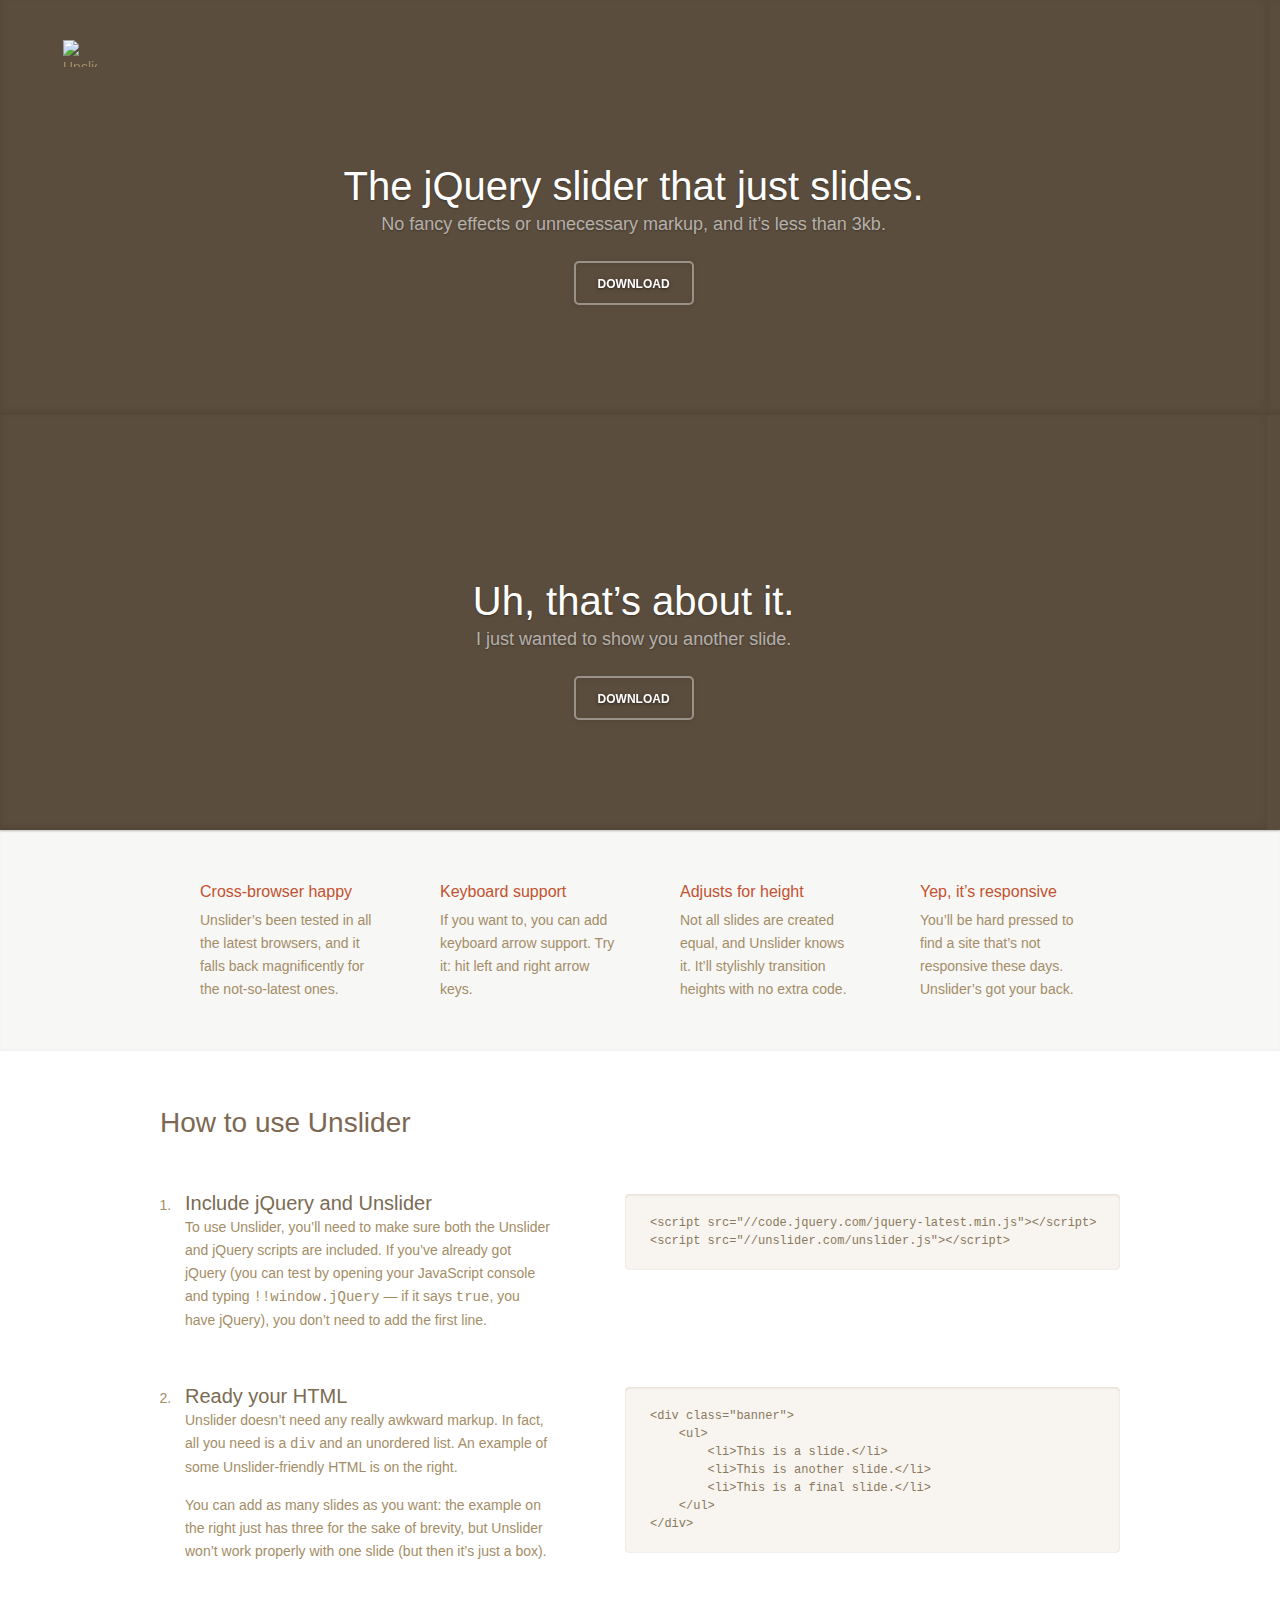
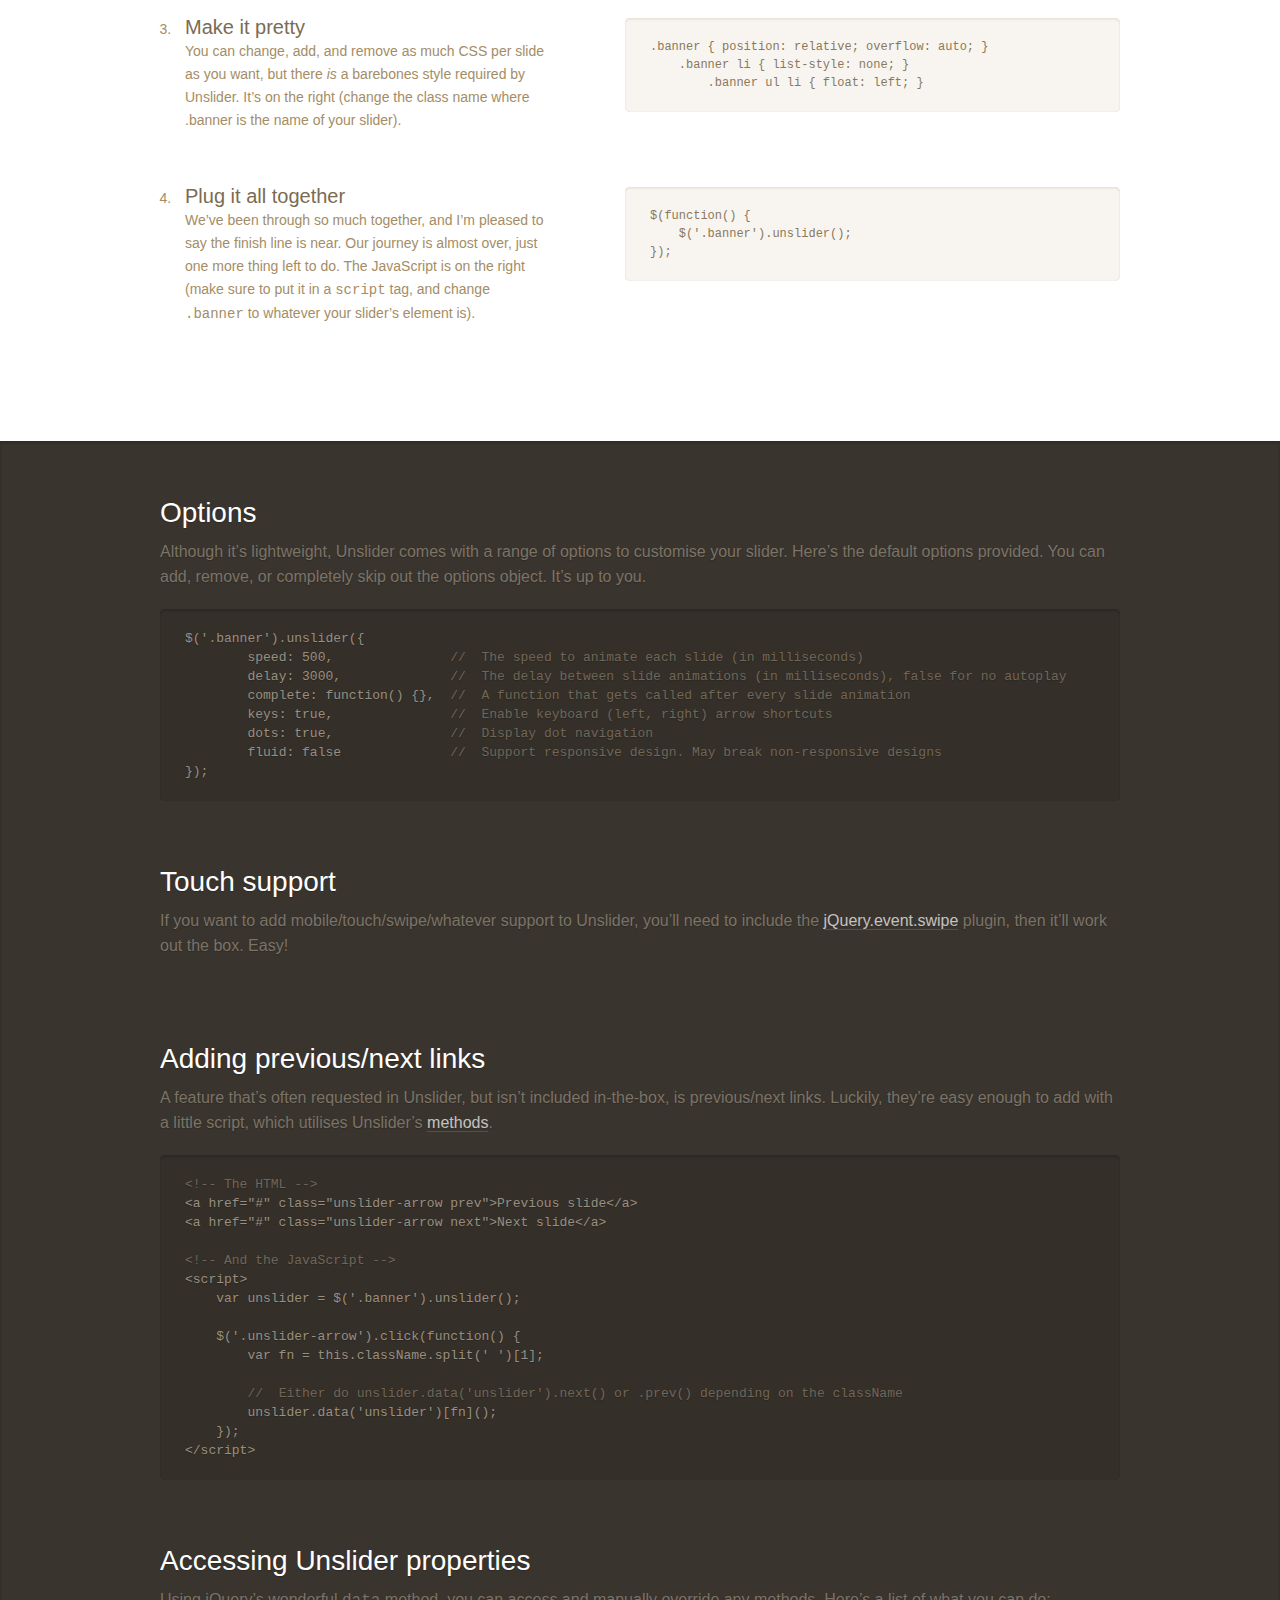
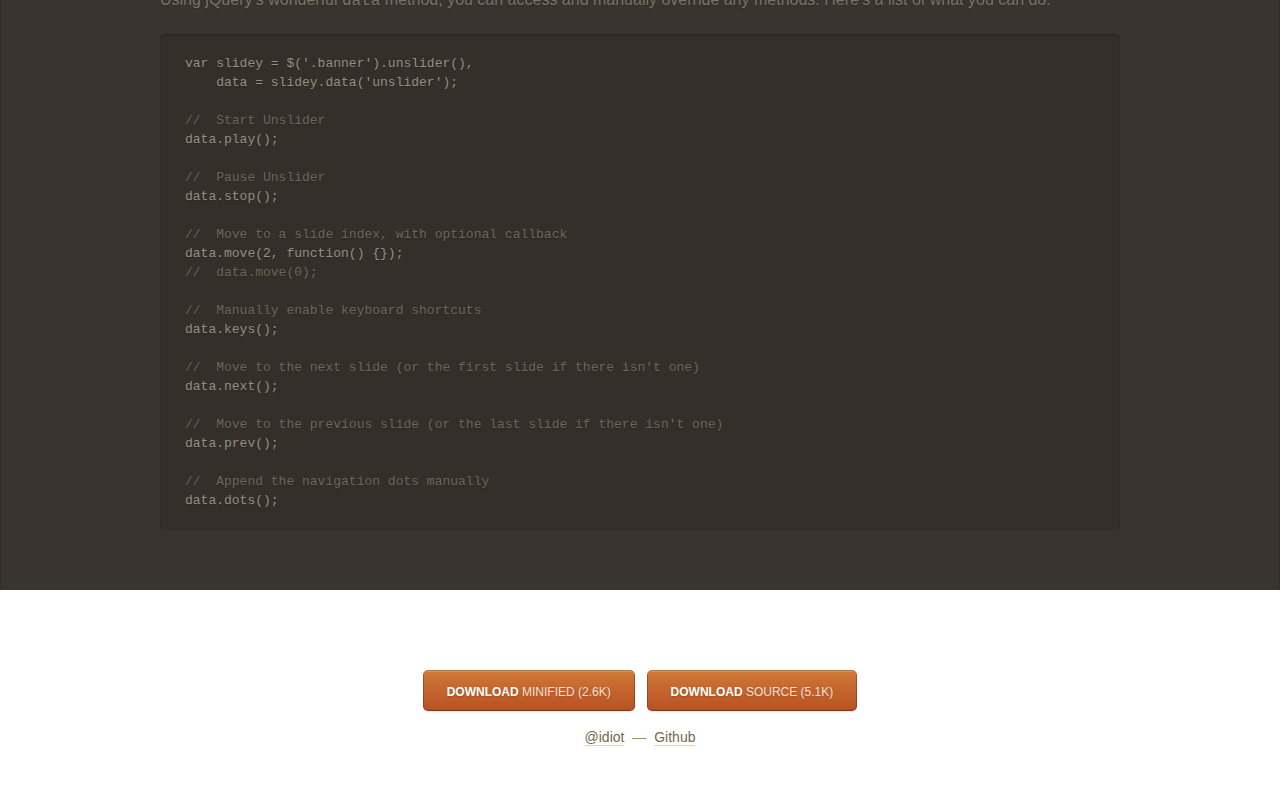
==== test/index.html @ db182d20 "add test files" ====
<!doctype html>
<html lang="en">
	<head>
		<meta charset="utf-8">
		<title>Unslider &mdash; the super-tiny jQuery slider</title>

		<link rel="stylesheet" href="style.css">

		<meta name="viewport" content="width=device-width">
	</head>
	<body>
		<img id="logo" src="../site/img/logo.png" alt="Unslider logo" width="34" height="27">

		<div class="banner">
			<ul>
				<li style="background-image: url('../site/img/sunset.jpg');">
					<div class="inner">
						<h1>The jQuery slider that just slides.</h1>
						<p>No fancy effects or unnecessary markup, and it’s less than 3kb.</p>

						<a class="btn" href="#download">Download</a>
					</div>
				</li>

				<li style="background-image: url('../site/img/wood.jpg');">
					<div class="inner">
						<h1>Fluid, flexible, fantastically minimal.</h1>
						<p>Use any HTML in your slides, extend with CSS. You have full control.</p>

						<a class="btn" href="#download">Download</a>
					</div>
				</li>

				<li style="background-image: url('../site/img/subway.jpg');">
					<div class="inner">
						<h1>Open-source.</h1>
						<p>Everything to do with Unslider is hosted on GitHub.</p>

						<a class="btn" href="//github.com/idiot/unslider">Contribute</a>
					</div>
				</li>

				<li style="background-image: url('../site/img/shop.jpg');">
					<div class="inner">
						<h1>Uh, that’s about it.</h1>
						<p>I just wanted to show you another slide.</p>

						<a class="btn" href="#download">Download</a>
					</div>
				</li>
			</ul>
		</div>

		<div class="features">
			<ul class="wrap">
				<li class="browser">
					<b>Cross-browser happy</b>
					<p>Unslider’s been tested in all the latest browsers, and it falls back magnificently for the not-so-latest ones.</p>
				</li>

				<li class="keyboard">
					<b>Keyboard support</b>
					<p>If you want to, you can add keyboard arrow support. Try it: hit left and right arrow keys.</p>
				</li>

				<li class="height">
					<b>Adjusts for height</b>
					<p>Not all slides are created equal, and Unslider knows it. It’ll stylishly transition heights with no extra code.</p>
				</li>

				<li class="responsive">
					<b>Yep, it’s responsive</b>
					<p>You’ll be hard pressed to find a site that’s not responsive these days. Unslider’s got your back.</p>
				</li>
			</ul>
		</div>

		<div id="howto" class="how wrap">
			<h2>How to use Unslider</h2>

			<ol>
				<li>
					<div>
						<h3>Include jQuery and Unslider</h3>
						<p>To use Unslider, you’ll need to make sure both the Unslider and jQuery scripts are included. If you’ve already got jQuery (you can test by opening your JavaScript console and typing <code>!!window.jQuery</code> — if it says <code>true</code>, you have jQuery), you don’t need to add the first line.</p>
					</div>

					<pre>&lt;script src="//code.jquery.com/jquery-latest.min.js"&gt;&lt;/script&gt;
&lt;script src="//unslider.com/unslider.js"&gt;&lt;/script&gt;
</pre>
				</li>

				<li>
					<div>
						<h3>Ready your HTML</h3>
						<p>Unslider doesn’t need any really awkward markup. In fact, all you need is a <code>div</code> and an unordered list. An example of some Unslider-friendly HTML is on the right.</p>
						<p>You can add as many slides as you want: the example on the right just has three for the sake of brevity, but Unslider won’t work properly with one slide (but then it’s just a box).</p>
					</div>

					<pre>&lt;div class=&quot;banner&quot;&gt;
    &lt;ul&gt;
        &lt;li&gt;This is a slide.&lt;/li&gt;
        &lt;li&gt;This is another slide.&lt;/li&gt;
        &lt;li&gt;This is a final slide.&lt;/li&gt;
    &lt;/ul&gt;
&lt;/div&gt;</pre>
				</li>

				<li>
					<div>
						<h3>Make it pretty</h3>
						<p>You can change, add, and remove as much CSS per slide as you want, but there <i>is</i> a barebones style required by Unslider. It’s on the right (change the class name where .banner is the name of your slider).</p>
					</div>

					<pre>.banner { position: relative; overflow: auto; }
    .banner li { list-style: none; }
        .banner ul li { float: left; }</pre>
				</li>

				<li>
					<div>
						<h3>Plug it all together</h3>
						<p>We’ve been through so much together, and I’m pleased to say the finish line is near. Our journey is almost over, just one more thing left to do. The JavaScript is on the right (make sure to put it in a <code>script</code> tag, and change <code>.banner</code> to whatever your slider’s element is).</p>
					</div>

					<pre>$(function() {
    $('.banner').unslider();
});</pre>
				</li>
			</ol>
		</div>

		<div id="options" class="options">
			<div class="wrap">
				<h2>Options</h2>
				<p>Although it’s lightweight, Unslider comes with a range of options to customise your slider. Here’s the default options provided. You can add, remove, or completely skip out the options object. It’s up to you.</p>

				<pre>$('.banner').unslider({
	speed: 500,               <span>//  The speed to animate each slide (in milliseconds)</span>
	delay: 3000,              <span>//  The delay between slide animations (in milliseconds), false for no autoplay</span>
	complete: function() {},  <span>//  A function that gets called after every slide animation</span>
	keys: true,               <span>//  Enable keyboard (left, right) arrow shortcuts</span>
	dots: true,               <span>//  Display dot navigation</span>
	fluid: false              <span>//  Support responsive design. May break non-responsive designs</span>
});</pre>
<br><br><br>
				<h2 id="touch">Touch support</h2>
				<p>If you want to add mobile/touch/swipe/whatever support to Unslider, you’ll need to include the <a href="http://stephband.info/jquery.event.swipe/">jQuery.event.swipe</a> plugin, then it’ll work out the box. Easy!</p>

<br><br><br>

				<h2 id="prev-next">Adding previous/next links</h2>
				<p>A feature that’s often requested in Unslider, but isn’t included in-the-box, is previous/next links. Luckily, they’re easy enough to add with a little script, which utilises Unslider’s <a href="#methods">methods</a>.</p>

				<pre><span>&lt;!-- The HTML --&gt;</span>
&lt;a href="#" class="unslider-arrow prev"&gt;Previous slide&lt;/a&gt;
&lt;a href="#" class="unslider-arrow next"&gt;Next slide&lt;/a&gt;

<span>&lt;!-- And the JavaScript --&gt;</span>
&lt;script&gt;
    var unslider = $('.banner').unslider();

    $('.unslider-arrow').click(function() {
        var fn = this.className.split(' ')[1];

        <span>//  Either do unslider.data('unslider').next() or .prev() depending on the className</span>
        unslider.data('unslider')[fn]();
    });
&lt;/script&gt;
</pre>

<br><br><br>
				<h2 id="methods">Accessing Unslider properties</h2>
				<p>Using jQuery’s wonderful <code>data</code> method, you can access and manually override any methods. Here’s a list of what you can do:</p>

				<pre>var slidey = $('.banner').unslider(),
    data = slidey.data('unslider');

<span>//  Start Unslider</span>
data.play();

<span>//  Pause Unslider</span>
data.stop();

<span>//  Move to a slide index, with optional callback</span>
data.move(2, function() {});
<span>//  data.move(0);</span>

<span>//  Manually enable keyboard shortcuts</span>
data.keys();

<span>//  Move to the next slide (or the first slide if there isn't one)</span>
data.next();

<span>//  Move to the previous slide (or the last slide if there isn't one)</span>
data.prev();

<span>//  Append the navigation dots manually</span>
data.dots();</pre>
			</div>
		</div>

		<div id="download" class="wrap footer">
			<a class="btn" href="/unslider.min.js">Download <span>minified (2.6k)</span></a>
			<a class="btn" href="/unslider.js">Download <span>source (5.1k)</span></a>
			<br>
			<a href="//twitter.com/idiot">@idiot</a> &mdash; <a href="//github.com/idiot/unslider">Github</a>
		</div>


		<script src="jquery-latest.min.js"></script>

		<script src="jquery.event.move.js"></script>
		<script src="jquery.event.swipe.js"></script>

		<script src="../src/unslider.js"></script>
		<script>
			if(window.chrome) {
				$('.banner li').css('background-size', '100% 100%');
			}

			$('.banner').unslider({
				arrows: true,
				fluid: true,
				dots: true
			});

			//  Find any element starting with a # in the URL
			//  And listen to any click events it fires
			$('a[href^="#"]').click(function() {
				//  Find the target element
				var target = $($(this).attr('href'));

				//  And get its position
				var pos = target.offset(); // fallback to scrolling to top || {left: 0, top: 0};

				//  jQuery will return false if there's no element
				//  and your code will throw errors if it tries to do .offset().left;
				if(pos) {
					//  Scroll the page
					$('html, body').animate({
						scrollTop: pos.top,
						scrollLeft: pos.left
					}, 1000);
				}

				//  Don't let them visit the url, we'll scroll you there
				return false;
			});
		</script>
	</body>
</html>
---- test/style.css ----
* {
	margin: 0;
	padding: 0;

	-webkit-font-smoothing: antialiased;

	-webkit-box-sizing: border-box;
	-moz-box-sizing: border-box;
	box-sizing: border-box;
}

::selection {
	background: #bfa57c;
	color: #fff;
}

body {
	color: #a48d66;
	font: 14px/23px proxima-nova-alt, "Proxima Nova Alt", sans-serif;
}

h1, h2, h3, h4, b {
	font-weight: 300;
	font-family: bree-web, Bree, sans-serif;
}
	h2 {
		font-size: 28px;
		padding-bottom: 60px;
	}
	b {
		font-weight: 500;
		font-size: 16px;

		color: #c3522f;
	}

#logo {
	position: absolute;
	left: 80px;
	top: 40px;
	z-index: 2;

	margin-left: -17px;
}

.banner {
	position: relative;
	width: 100%;
	overflow: auto;

	font-size: 18px;
	line-height: 24px;
	text-align: center;

	color: rgba(255,255,255,.6);
	text-shadow: 0 0 1px rgba(0,0,0,.05), 0 1px 2px rgba(0,0,0,.3);

	background: #5b4d3d;
	box-shadow: 0 1px 2px rgba(0,0,0,.25);
}
	.banner ul {
		list-style: none;
		width: 300%;
	}
	.banner ul li {
		display: block;
		float: left;
		width: 33%;
		min-height: 350px;

		-o-background-size: 100% 100%;
		-ms-background-size: 100% 100%;
		-moz-background-size: 100% 100%;
		-webkit-background-size: 100% 100%;
		background-size: 100% 100%;

		box-shadow: inset 0 -3px 6px rgba(0,0,0,.1);
	}

	.banner .inner {
		padding: 160px 0 110px;
	}

	.banner h1, .banner h2 {
		font-size: 40px;
		line-height: 52px;

		color: #fff;
	}

	.banner .btn {
		display: inline-block;
		margin: 25px 0 0;
		padding: 9px 22px 7px;
		clear: both;

		color: #fff;
		font-size: 12px;
		font-weight: bold;
		text-transform: uppercase;
		text-decoration: none;

		border: 2px solid rgba(255,255,255,.4);
		border-radius: 5px;
	}
		.banner .btn:hover {
			background: rgba(255,255,255,.05);
		}
		.banner .btn:active {
			-webkit-filter: drop-shadow(0 -1px 2px rgba(0,0,0,.5));
			-moz-filter: drop-shadow(0 -1px 2px rgba(0,0,0,.5));
			-ms-filter: drop-shadow(0 -1px 2px rgba(0,0,0,.5));
			-o-filter: drop-shadow(0 -1px 2px rgba(0,0,0,.5));
			filter: drop-shadow(0 -1px 2px rgba(0,0,0,.5));
		}

	.banner .btn, .banner .dot {
		-webkit-filter: drop-shadow(0 1px 2px rgba(0,0,0,.3));
		-moz-filter: drop-shadow(0 1px 2px rgba(0,0,0,.3));
		-ms-filter: drop-shadow(0 1px 2px rgba(0,0,0,.3));
		-o-filter: drop-shadow(0 1px 2px rgba(0,0,0,.3));
		filter: drop-shadow(0 1px 2px rgba(0,0,0,.3));
	}

	.banner .dots {
		position: absolute;
		left: 0;
		right: 0;
		bottom: 20px;
	}
		.banner .dots li {
			display: inline-block;
			width: 10px;
			height: 10px;
			margin: 0 4px;

			text-indent: -999em;

			border: 2px solid #fff;
			border-radius: 6px;

			cursor: pointer;
			opacity: .4;

			-webkit-transition: background .5s, opacity .5s;
			-moz-transition: background .5s, opacity .5s;
			transition: background .5s, opacity .5s;
		}
			.banner .dots li.active {
				background: #fff;
				opacity: 1;
			}

	.banner .arrows {
		position: absolute;
		bottom: 20px;
		right: 20px;
		color: #fff;
	}
		.banner .arrow {
			display: inline;
			padding-left: 10px;
			cursor: pointer;
		}

.features {
	overflow: hidden;
	padding: 50px 0;

	background: #f7f7f6;
	box-shadow: inset 0 -1px 3px rgba(0,0,0,.03);
}
	.features li {
		position: relative;
		padding: 0 25px 0 40px;
		list-style: none;

		width: 25%;
		float: left;
	}
		.features li:before {
			content: '';
			position: absolute;
			left: 0;
			top: 0;

			display: block;
			width: 24px;
			height: 22px;

			background: url('../site/img/icons.png');
		}
			.features li.browser:before { background-position: 0 -44px; }
			.features li.height:before { background-position: 0 -22px; }
			.features li.responsive:before { background-position: 0 -66px; }
	.features b {
		display: block;
		padding-bottom: 6px;
	}

.how {
	padding: 60px 0;
}
	.how h2 {
		color: #7c6853;
	}
	.how h3 {
		padding-bottom: 8px;

		color: #7b6b53;
		font-size: 20px;
		line-height: 10px;
	}
	.how li {
		position: relative;
		width: 375px;
		margin: 0 0 40px 15px;
		padding-left: 10px;
	}
	.how pre {
		position: absolute;
		left: 450px;
		top: 0;

		width: 495px;
		padding: 20px 25px;

		background: #f8f5f0;
		color: #8a785d;

		font-size: 12px;
		line-height: 18px;

		border-radius: 5px;
		box-shadow: inset 0 2px 2px rgba(180,157,125,.15), inset 0 0 1px rgba(0,0,0,.2);
	}
	.how p {
		padding-bottom: 15px;
	}

.options {
	padding: 60px 0;

	background: #39342d;
	color: #7b7368;

	box-shadow: inset 0 2px 3px rgba(0,0,0,.2);
	text-shadow: 0 1px 1px rgba(0,0,0,.2);
}
	.options a {
		opacity: .7;
		color: #fff;
		border-bottom: 1px solid rgba(255,255,255,.2);
		text-decoration: none;
	}
		.options a:hover {
			opacity: 1;
			border-bottom-color: rgba(255,255,255,.3);
		}
	.options p {
		font-size: 16px;
		line-height: 25px;

		padding-bottom: 20px;
	}
	.options h2 {
		color: #fff;
		padding-bottom: 15px;
	}
	.options pre {
		padding: 20px 25px;

		background: #342f29;
		color: #988f81;

		font-size: 13px;
		line-height: 19px;

		box-shadow: inset 0 2px 2px rgba(0,0,0,.15), inset 0 0 1px rgba(0,0,0,.1);
		border-radius: 5px;
	}
		.options pre span {
			color: #706657;
		}

.footer {
	padding: 80px 0 60px;
	text-align: center;
}
	.footer .btn {
		display: inline-block;
		padding: 13px 24px 10px;
		margin-bottom: 15px;

		background-color: #c4652d;
		background-image: -webkit-gradient(linear, left top, left bottom, from(#d07936), to(#b95124));
		background-image: -webkit-linear-gradient(top, #d07936, #b95124);
		background-image: -moz-linear-gradient(top, #d07936, #b95124);
		background-image: -o-linear-gradient(top, #d07936, #b95124);
		background-image: -ms-linear-gradient(top, #d07936, #b95124);
		background-image: linear-gradient(top, #d07936, #b95124);
		filter: progid:DXImageTransform.Microsoft.gradient(GradientType=0,StartColorStr='#d07936', EndColorStr='#b95124');

		border-radius: 5px;
		box-shadow: inset 0 0 0 1px rgba(0,0,0,.2), inset 0 -1px 2px rgba(0,0,0,.15), inset 0 2px 0 rgba(255,255,255,.2), 0 1px 1px rgba(0,0,0,.1);

		color: #fff;
		text-shadow: 0 1px 2px rgba(0,0,0,.2);

		font-size: 12px;
		line-height: 18px;
		font-weight: bold;
		text-transform: uppercase;

		border: none;
	}
	    .footer .btn span {
	        font-weight: normal;
	        opacity: .8;
	    }
		.footer .btn:hover {
			opacity: .95;
			color: #fff;
		}
		.footer .btn:active {
			opacity: 1;
			background-color: #bc5f29;
			background-image: -webkit-gradient(linear, left top, left bottom, from(#b55625), to(#c3692d));
			background-image: -webkit-linear-gradient(top, #b55625, #c3692d);
			background-image: -moz-linear-gradient(top, #b55625, #c3692d);
			background-image: -o-linear-gradient(top, #b55625, #c3692d);
			background-image: -ms-linear-gradient(top, #b55625, #c3692d);
			background-image: linear-gradient(top, #b55625, #c3692d);
			filter: progid:DXImageTransform.Microsoft.gradient(GradientType=0,StartColorStr='#b55625', EndColorStr='#c3692d');

			box-shadow: inset 0 0 0 1px rgba(0,0,0,.2), inset 0 -1px 2px rgba(255,255,255,.1), inset 0 2px 2px rgba(0,0,0,.2), 0 1px 1px rgba(0,0,0,.1);
		}
	.footer a {
		margin: 0 4px;

		color: #79654e;
		text-decoration: none;
		border-bottom: 1px solid #ddd2c6;
	}
		.footer a:hover {
			color: #665139;
			border-color: #d1bfa9;
		}

.wrap {
	margin: 0 auto;
	width: 960px;
}

@media only screen and (min-device-width: 320px) and (max-device-width: 480px), (max-width: 900px) {
	.wrap {
		width: 90%;
	}
	#logo {
		left: 50px;
		top: 30px;
	}

	.banner h1, .banner h2 {
		font-size: 24px;
		line-height: 30px;
	}
	.banner ul li {
		height: 240px;
	}
	.banner .inner {
		padding-top: 100px;
		padding-bottom: 50px;
	}
	.banner p {
		font-size: 15px;
		width: 80%;
		margin: 0 auto;
	}
	pre {
		overflow: auto;
	}
	.features li {
		width: 100%;
		margin-left: 10px;
		margin-bottom: 30px;
	}
	.how li {
		width: 90%;
	}
	.how pre {
		position: static;
		width: 100%;
	}
}

@media (-webkit-min-device-pixel-ratio: 2), (min-resolution: 192dpi) {
	.features li:before {
		background: url('../site/img/icons@2x.png');
		background-size: 100%;
	}
}
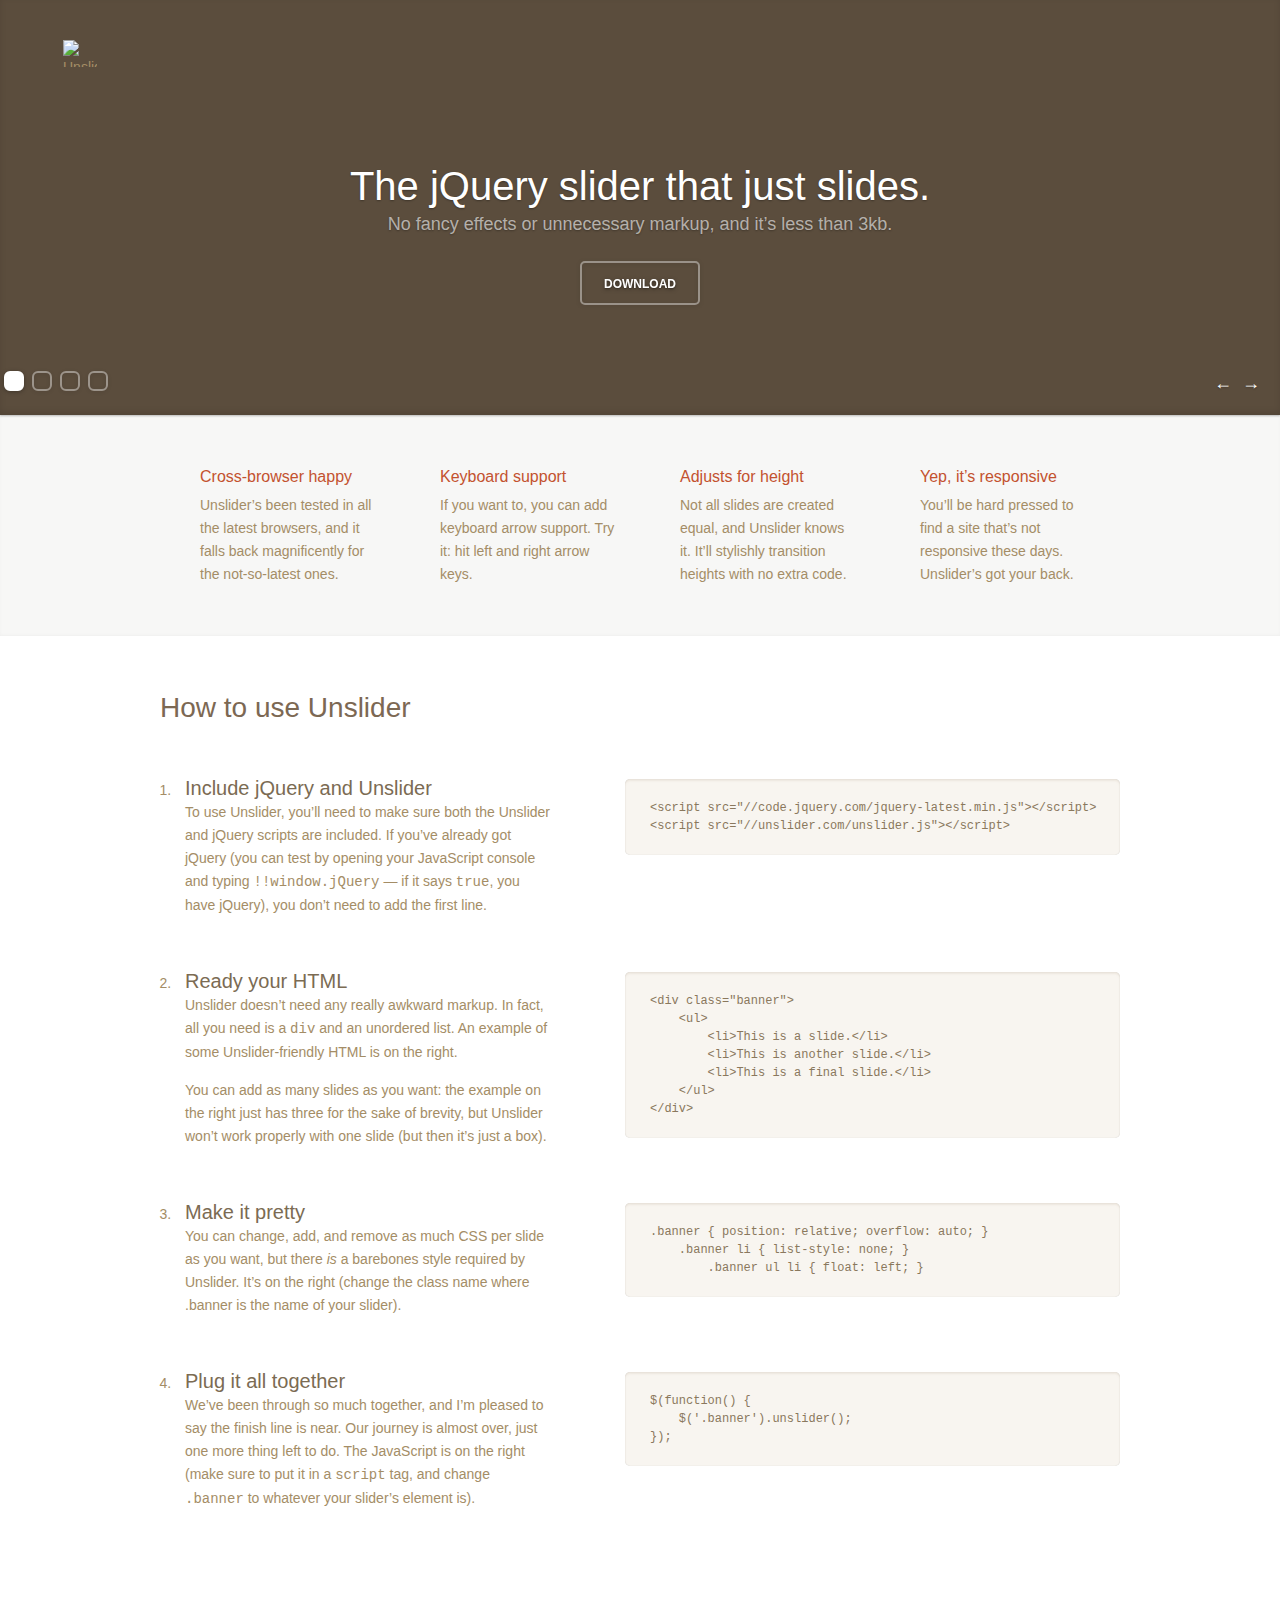
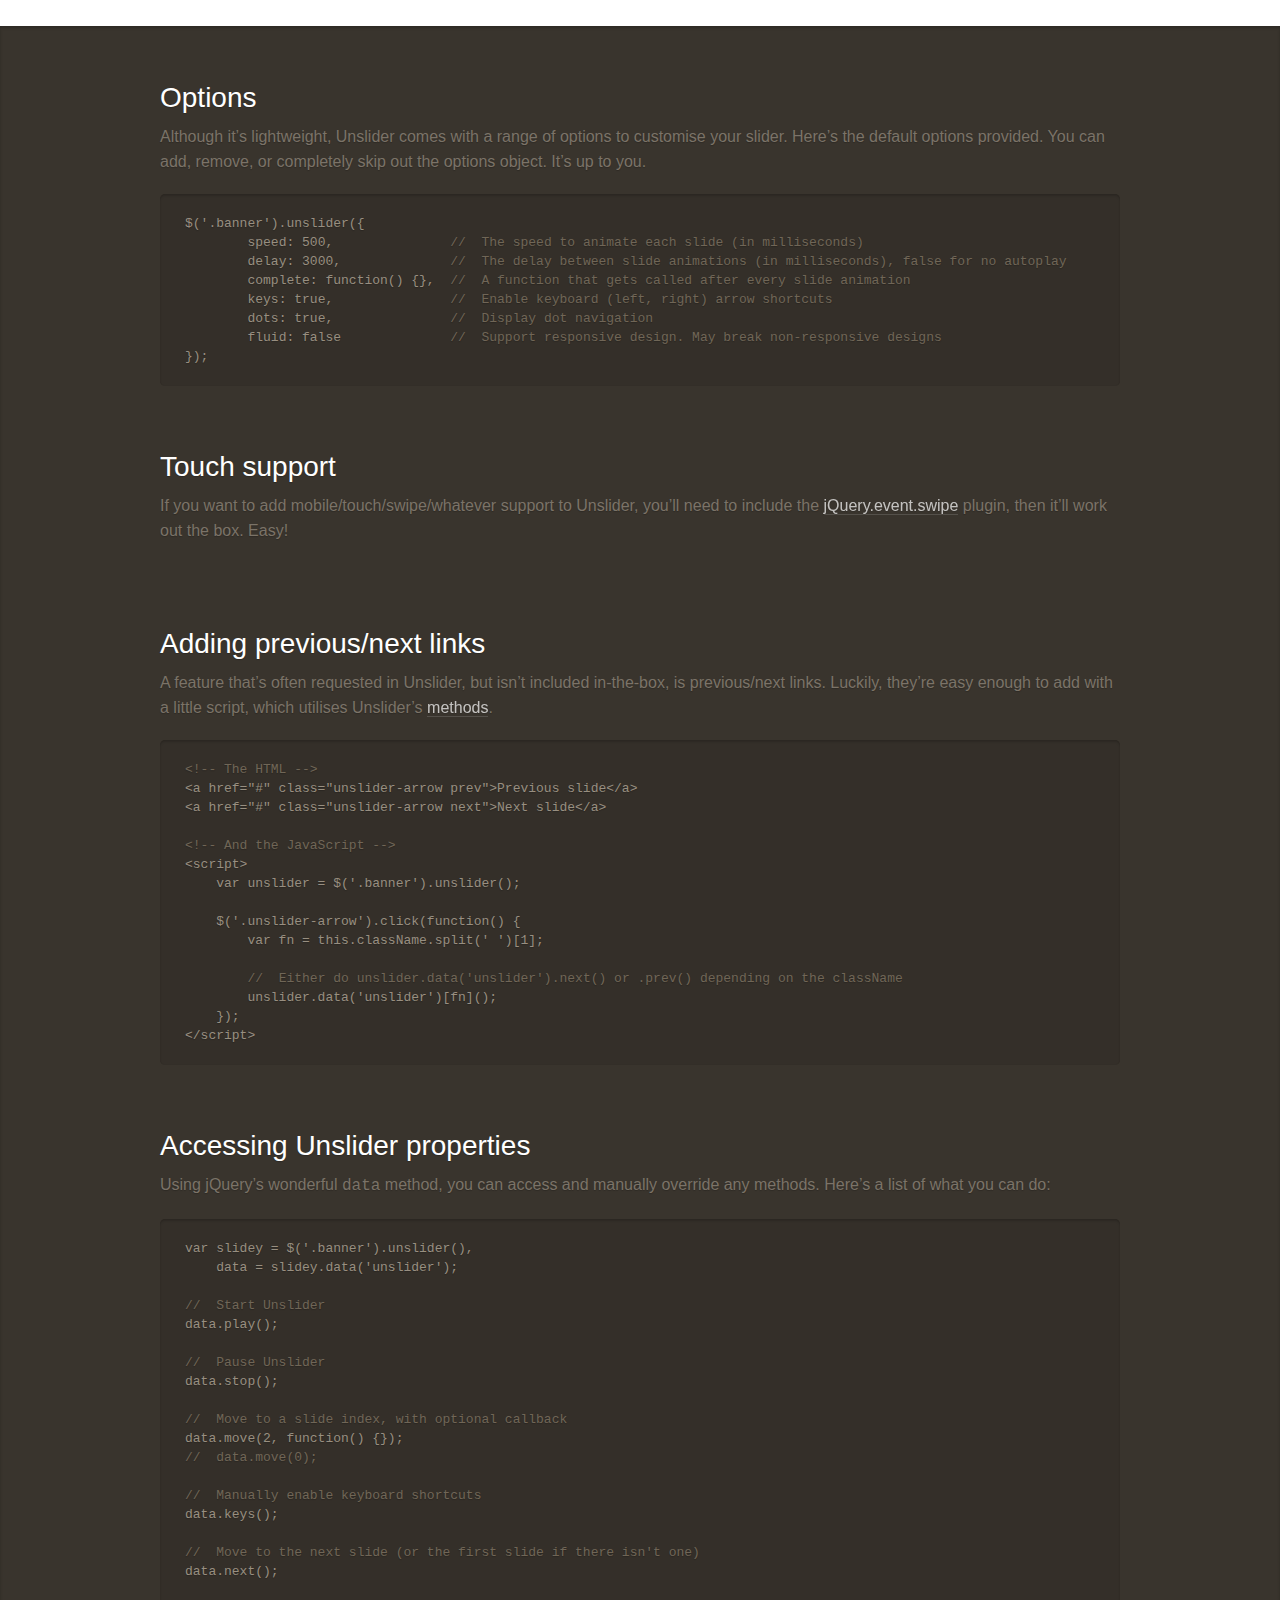
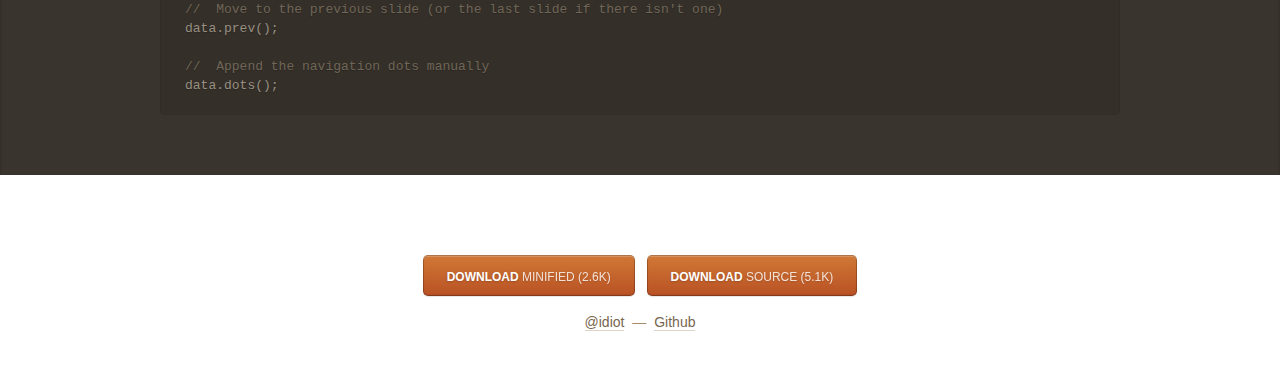
==== commit d2950316: "fix support jquery 1.4.2" ====
--- a/test/index.html
+++ b/test/index.html
@@ -208,7 +208,7 @@
 		</div>
 
 
-		<script src="jquery-latest.min.js"></script>
+		<script src="jquery-1.4.2.min.js"></script>
 
 		<script src="jquery.event.move.js"></script>
 		<script src="jquery.event.swipe.js"></script>
@@ -222,7 +222,9 @@
 			$('.banner').unslider({
 				arrows: true,
 				fluid: true,
-				dots: true
+				dots: true,
+				autoplay: false,
+				keys: true
 			});
 
 			//  Find any element starting with a # in the URL
--- a/test/style.css
+++ b/test/style.css
@@ -127,14 +127,25 @@
 		left: 0;
 		right: 0;
 		bottom: 20px;
+		width: 100%;
+		text-align: left;
 	}
 		.banner .dots li {
 			display: inline-block;
-			width: 10px;
-			height: 10px;
+			*display: inline;
+			zoom: 1;
+
+			width: 20px;
+			height: 20px;
+			line-height: 20px;
+			*width: 16px;
+			*height: 16px;
+			*line-height: 16px;
 			margin: 0 4px;
+			text-align: center;
 
 			text-indent: -999em;
+			*text-indent: 0;
 
 			border: 2px solid #fff;
 			border-radius: 6px;
